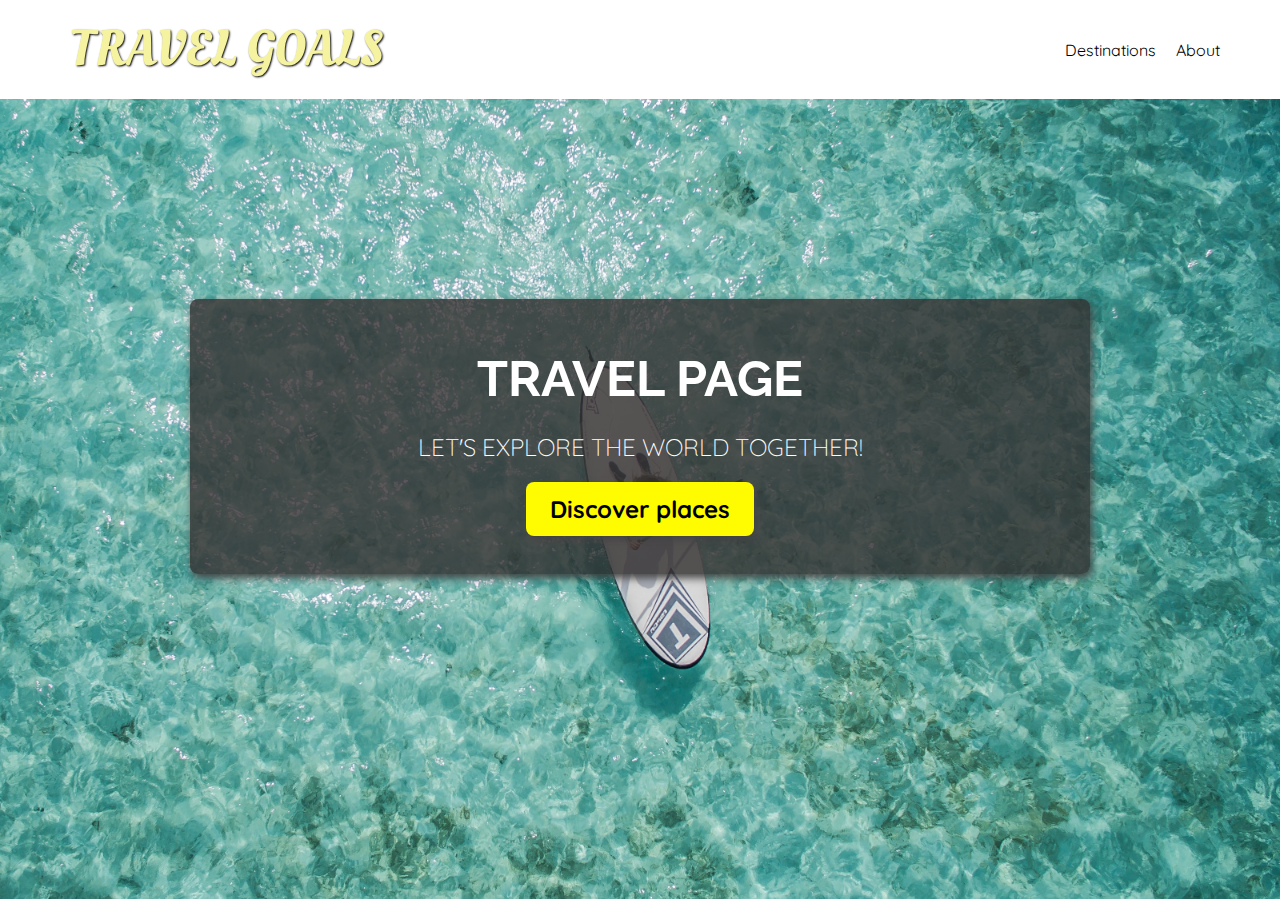
==== index.html @ a79bfbe1 "6월 30일" ====
<!DOCTYPE html>
<html lang="en">
  <head>
    <meta charset="UTF-8" />
    <link
      href="https://fonts.googleapis.com/css2?family=Raleway:wght@700&family=Oleo+Script:wght@700&family=Quicksand:wght@300;500;700&display=swap"
      rel="stylesheet"
    />
    <link rel="stylesheet" href="shared.css" />
    <link rel="stylesheet" href="style.css" />
    <title>Travel Goals</title>
  </head>
  <body>
    <header>
      <div id="page-logo">
        <a href="/index.html">Travel Goals</a>
      </div>

      <nav>
        <ul>
          <li><a href="/places.html"></a>Destinations</li>
          <li><a href=""></a>About</li>
        </ul>
      </nav>
    </header>
    <main>
      <section id="hero">
        <div id="hero-content">
          <h1>Travel page</h1>
          <p>Let's explore the world together!</p>
          <a href="/places.html">Discover places</a>
        </div>
      </section>
      <section id="highlights"></section>
    </main>
    <footer></footer>
  </body>
</html>
---- shared.css ----
body {
    font-family: "Quicksand", sans-serif;
    margin: 0;
}

ul {
    list-style: none;
    margin: 0;
    padding: 0;
}
header {
    display: flex;
    justify-content: space-between;
    align-items: center;
    padding: 15px 60px;
}

#page-logo a {
    padding: 10px;
    font-family: "Oleo Script", sans-serif;
    color: rgb(245, 243, 160);
    font-size: 50px;
    text-decoration: none;
    text-transform: uppercase;
    text-shadow: 1px 1px 2px rgb(0, 0, 0);

}

header ul {
    display: flex;
}

header li {
    margin-left: 20px;
}
---- style.css ----
#hero {
    height: 800px;
    background-image: url("images/places/ocean.jpg");
    background-position: center;
    background-size: cover;
}

#hero-content {
    width: 900px;
    background-color: rgba(51, 47, 47, 0.8);
    box-shadow: 2px 4px 8px rgb(68, 67, 67);
    border-radius: 8px;
    text-align: center;
    padding: 50px 0;
    margin:  0 auto;
    position: relative;
    top: 200px;
}

#hero-content h1 {
    color: white;
    text-transform: uppercase;
    font-size: 50px;
    font-family: "Raleway", sans-serif;
    margin: 0;
}

#hero-content p {
    color: white;
    text-transform: uppercase;
    font-size: 24px;
    font-weight: 300;
    margin-bottom: 32px;
}

#hero-content a {
    text-decoration: none;
    background-color: rgb(255, 251, 0);
    padding: 12px 24px;
    color: black;
    font-size: 24px;
    font-weight: bold;
    border-radius: 8px;
    box-shadow: 2px 4px 8px rgb(68, 67, 67);
}

#hero-content a:hover {
    background-color: rgb(255, 238, 0);
}
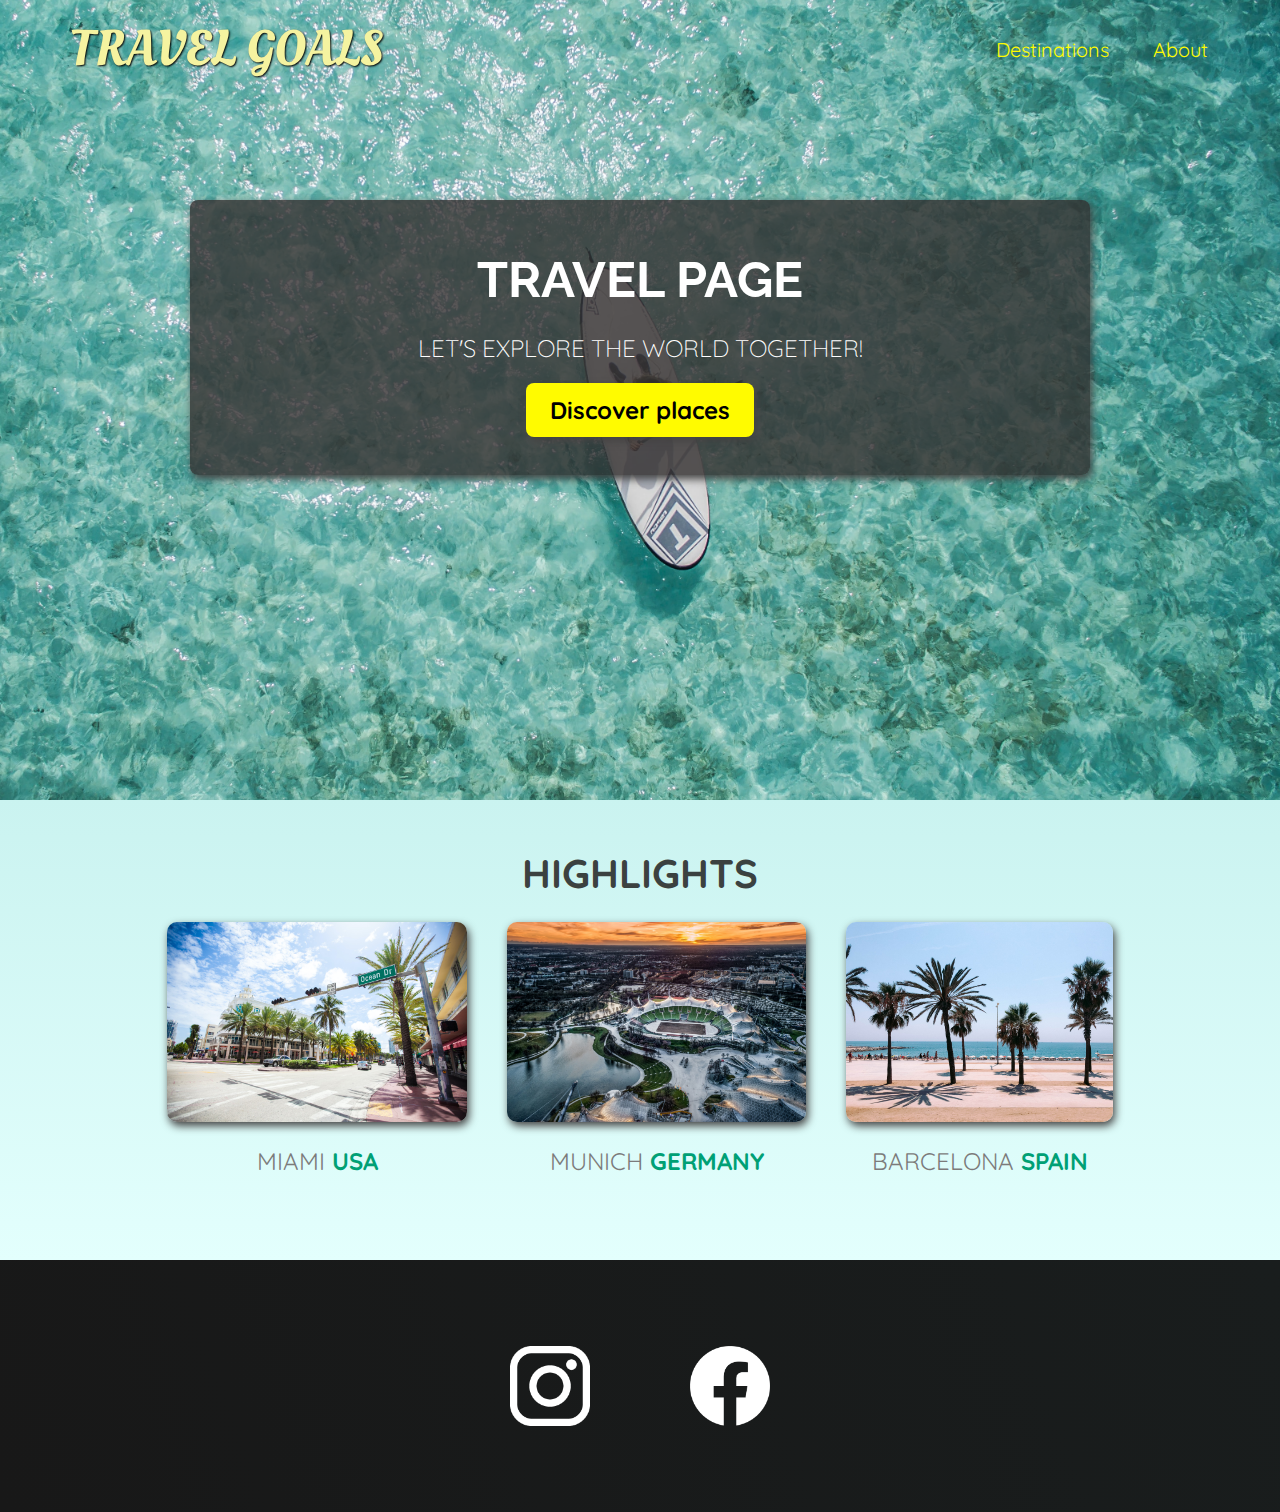
==== commit 869cbdc2: "7월 1일" ====
--- a/index.html
+++ b/index.html
@@ -13,13 +13,13 @@
   <body>
     <header>
       <div id="page-logo">
-        <a href="/index.html">Travel Goals</a>
+        <a href="index.html">Travel Goals</a>
       </div>
 
       <nav>
         <ul>
-          <li><a href="/places.html"></a>Destinations</li>
-          <li><a href=""></a>About</li>
+          <li><a href="places.html">Destinations</a></li>
+          <li><a href="">About</a></li>
         </ul>
       </nav>
     </header>
@@ -31,8 +31,46 @@
           <a href="/places.html">Discover places</a>
         </div>
       </section>
-      <section id="highlights"></section>
+      <section id="highlights">
+        <h2>Highlights</h2>
+        <ul id="destinations">
+          <li class="destination">
+            <img
+              src="images/places/miami.jpg"
+              alt="Miami street on sunny day"
+            />
+            <p>Miami <strong>USA</strong></p>
+          </li>
+          <li class="destination">
+            <img
+              src="images/places/munich.jpg"
+              alt="Munich stadium in winter"
+            />
+            <p>Munich <strong>Germany</strong></p>
+          </li>
+          <li class="destination">
+            <img
+              src="images/places/barcelona.jpg"
+              alt="Palm beach in Barcelona"
+            />
+            <p>Barcelona <strong>Spain</strong></p>
+          </li>
+        </ul>
+      </section>
     </main>
-    <footer></footer>
+    <footer>
+      <ul>
+        <li>
+          <a href="https://www.instagram.com">
+            <img src="images/icons/insta.png" alt="Instagram logo"
+          /></a>
+        </li>
+        <li>
+          <a href="https://www.facebook.com">
+            <img src="images/icons/facebook.png" alt="Facebook logo"
+          /></a>
+        </li>
+      </ul>
+    </footer>
   </body>
 </html>
--- a/shared.css
+++ b/shared.css
@@ -13,6 +13,11 @@
     justify-content: space-between;
     align-items: center;
     padding: 15px 60px;
+    position: absolute;
+    width: 100%;
+    top: 0;
+    left: 0;
+    box-sizing: border-box;
 }
 
 #page-logo a {
@@ -34,3 +39,40 @@
     margin-left: 20px;
 }
 
+header a {
+    color: rgb(255, 251, 0);
+    text-decoration: none;
+    font-size: 20px;
+    padding: 12px;
+    text-shadow: 1px 1px 2px rgba(0, 0, 0, 0);
+    border-radius: 6px;
+}
+
+header a:hover {
+    color: rgb(77, 77, 77);
+    background-color: rgb(255, 251, 0);
+
+}
+
+footer {
+    background: linear-gradient(70deg, rgb(24, 24, 24), rgb(25, 29, 29));
+    padding: 36px 0;
+}
+
+footer ul {
+    display: flex;
+    justify-content: center;
+    
+}
+
+footer li {
+    width: 80px;
+    height: 80px;
+    margin: 50px 50px;
+}
+
+footer img {
+    width: 100%;
+    height: 100%;
+    
+}
--- a/style.css
+++ b/style.css
@@ -47,3 +47,51 @@
 #hero-content a:hover {
     background-color: rgb(255, 238, 0);
 }
+
+#highlights  {
+    padding: 24px;
+    background: linear-gradient(0deg, rgb(227, 255,253), rgb(202, 243, 240));
+}
+
+#highlights h2 {
+    text-transform: uppercase;
+    text-align: center;
+    font-size: 40px;
+    color: rgb(59, 65, 64);
+    margin: 24px 0;
+}
+
+#destinations {
+    display: flex;
+    width: 90%;
+    margin: auto;
+    margin-bottom: 40px;
+    justify-content: center;
+}
+
+.destination {
+    margin: 0 20px;
+    text-transform: uppercase;
+}
+
+.destination p {
+    text-align: center;
+    font-size: 24px;
+    color: rgb(124, 123, 123);
+    margin: 20px 0;
+}
+
+.destination img {
+    height: 200px;
+    width: 100%;
+    box-shadow: 2px 4px 8px rgb(68, 67, 67);
+    border-radius: 10px;
+    object-fit: cover;
+    
+}
+
+.destination strong {
+    color: rgb(0, 160, 117);
+}
+
+
